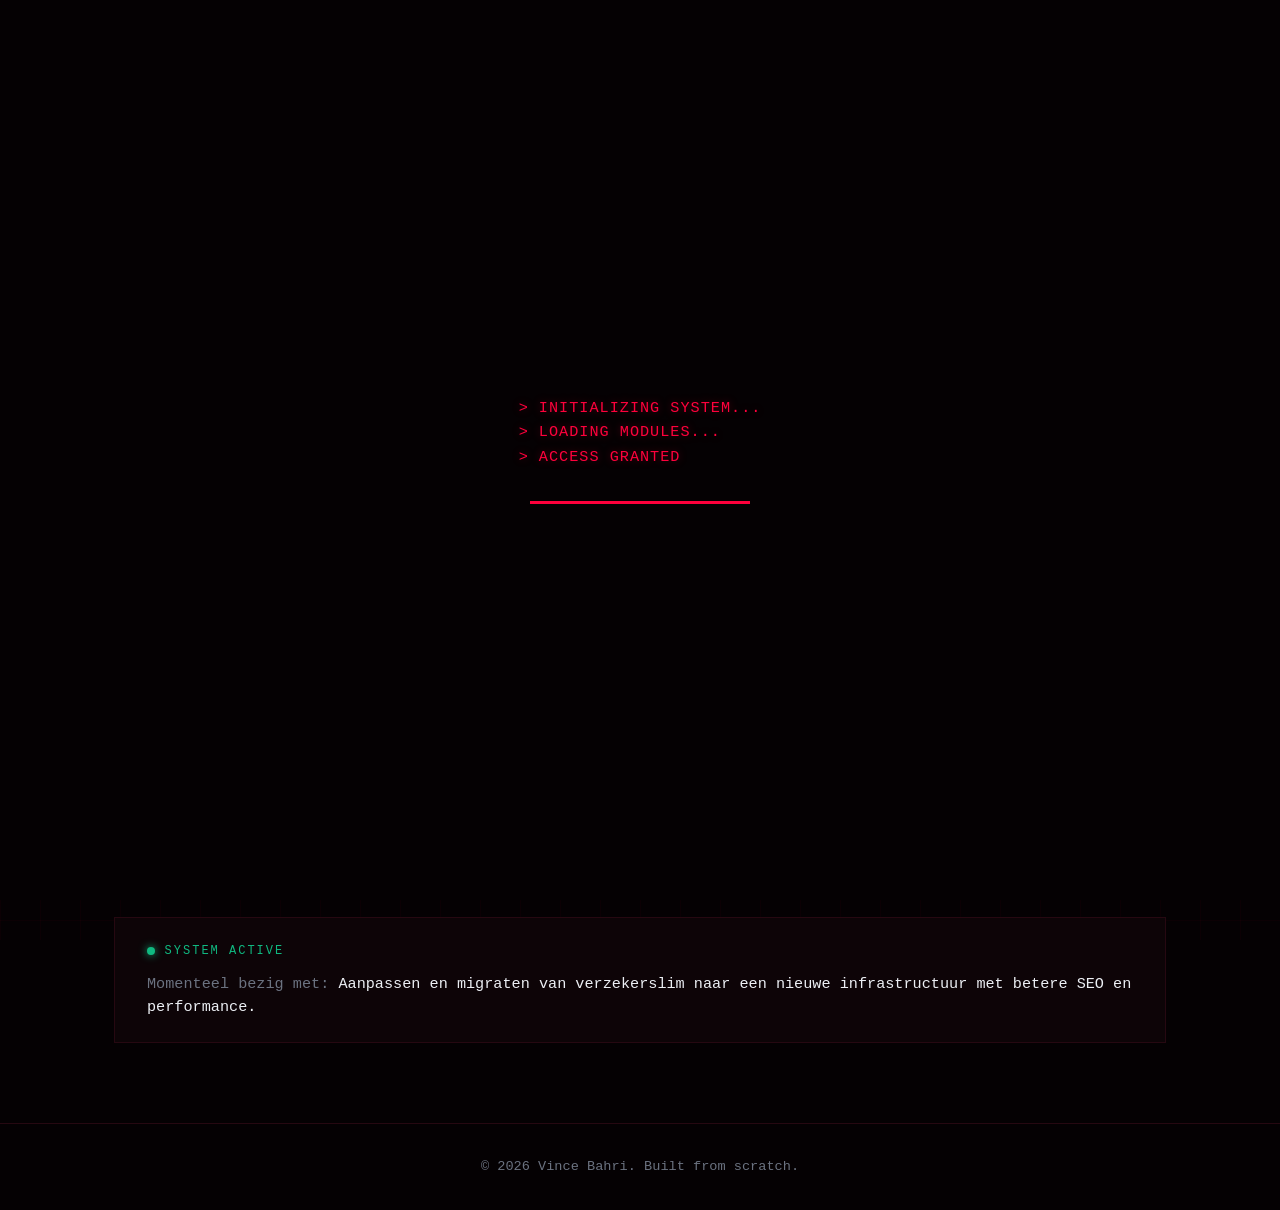
==== index.html @ 2ed2c1e5 "Finalization" ====
<!DOCTYPE html>
<html lang="nl">

<head>
    <meta charset="UTF-8">
    <meta name="viewport" content="width=device-width, initial-scale=1.0">
    <title>Portfolio | Vince Bahri</title>
    <meta property="og:title" content="Portfolio | Vince Bahri">
    <meta property="og:description"
        content="Software Engineering student gebaseerd in Paramaribo, Suriname. Focus op frontend, backend en fullstack development.">
    <meta property="og:image" content="https://vincemarsidin.github.io/img/vince-profile.jpg">
    <meta property="og:url" content="https://vincemarsidin.github.io/">
    <meta property="og:type" content="website">
    <link rel="stylesheet" href="./css/main.css">
    <link rel="icon" type="image/svg+xml" href="./img/logo.svg">
</head>

<body>

    <div id="scroll-progress"></div>

    <div id="boot-screen">
        <div class="boot-content">
            <p class="boot-line" data-delay="0">&gt; INITIALIZING SYSTEM...</p>
            <p class="boot-line" data-delay="500">&gt; LOADING MODULES...</p>
            <p class="boot-line" data-delay="1000">&gt; ACCESS GRANTED</p>
        </div>
        <div class="boot-bar">
            <div class="boot-bar-fill"></div>
        </div>
    </div>

    <header class="header-nav">
        <div class="container nav-container">
            <a href="./index.html" class="logo">&lt; vince.dev /&gt;</a>

            <button class="menu-toggle" aria-label="Toggle navigatiemenu" aria-expanded="false">
                <span class="bar"></span>
                <span class="bar"></span>
                <span class="bar"></span>
            </button>

            <nav class="nav-menu">
                <ul class="nav-links">
                    <li><a href="./index.html">Home</a></li>
                    <li><a href="./about.html">About</a></li>
                    <li><a href="./work.html">Work</a></li>
                    <li><a href="./contact.html">Contact</a></li>
                </ul>
            </nav>
        </div>
    </header>

    <main class="container">
        <div class="hero-layout">

            <section class="hero-section">
                <p class="section-label">// 01 — Intro</p>
                <h1 class="glitch" data-text="Hi, ik ben Vince Bahri">Hi, ik ben <span>Vince Bahri</span></h1>
                <p class="hero-subtitle" id="typewriter-text"
                    data-full-text="Een gedreven Software Engineering student gebaseerd in Paramaribo, Suriname met een sterke focus op frontend, backend en fullstack. Ik vind het geweldig om complexe problemen om te zetten in slimme, schaalbare software. Ik ben altijd op zoek naar een uitdagende stage.">
                    Een gedreven Software Engineering student gebasseerd in Paramaribo Suriname met een sterke focus
                    op
                    frontend, backend en fullstack. Ik vind het geweldig om complexe problemen om te zetten in
                    slimme,
                    schaalbare software. Ik ben altijd op zoek naar een uitdagende stage.
                </p>
            </section>

            <section class="hero-image-container">
                <div class="profile-frame">
                    <img src="./img/vince-profile.jpg" alt="Vince Arino Bahri" class="profile-img">
                    <div class="profile-telemetry">SYS.LOC // 5.852° N, 55.203° W</div>
                </div>
            </section>

        </div>

        <section class="overview-grid-wrapper">
            <p class="section-label">// 02 — Overview</p>
            <section class="overview-grid">
                <div class="tech-card">
                    <h3 class="card-title">// Wat ik doe</h3>
                    <p>Momenteel studeer ik Software Engineering aan UNASAT en ben ik werkzaam binnen grootschalige
                        klanten service call center Concentrix als IT servicedesk medewerker. Ik analyseer complexe
                        systemen, los hardnekkige technische verstoringen op en optimaliseer infrastructuren waar direct
                        resultaat vereist.</p>
                </div>

                <div class="tech-card">
                    <h3 class="card-title">// Mijn Focus</h3>
                    <p>Mijn prioriteit ligt bij het funderen en onderbouwen van betrouwbare websites en
                        softwaresystemen. Ik
                        focus me op het ontwerpen van een solide logische basis, een schone code-architectuur en het
                        kritisch documenteren van processen, zodat applicaties vanaf de grond af stabiel en schaalbaar
                        worden opgebouwd.</p>
                </div>
            </section>
        </section>

        <section class="current-status-wrapper">
            <p class="section-label">// 03 — Status</p>
            <div class="status-widget">
                <div class="status-indicator">
                    <span class="status-dot"></span>
                    <span class="status-text">SYSTEM ACTIVE</span>
                </div>
                <p class="status-detail">
                    Momenteel bezig met: <span class="status-highlight">Aanpassen en migraten van verzekerslim
                        naar een nieuwe infrastructuur met betere SEO en performance.</span>
                </p>
            </div>
        </section>

    </main>

    <footer>
        <div class="container">
            <p>&copy; 2026 Vince Bahri. Built from scratch.</p>
        </div>
    </footer>

    <button id="back-to-top" aria-label="Terug naar boven">
        <svg viewBox="0 0 24 24" fill="none" stroke="currentColor" stroke-width="2.5" stroke-linecap="round"
            stroke-linejoin="round">
            <path d="M12 19V5M5 12l7-7 7 7" />
        </svg>
    </button>

    <script src="./js/main.js"></script>

    <div id="easter-egg-modal" class="egg-modal">
        <div class="egg-modal-overlay"></div>
        <div class="egg-modal-content">
            <button id="egg-modal-close" class="egg-modal-close" aria-label="Sluiten">&times;</button>
            <p class="egg-modal-label">// ROOT ACCESS GRANTED</p>
            <div class="egg-modal-video-wrapper">
                <iframe id="egg-modal-iframe" src="" title="Easter egg video" frameborder="0"
                    allow="accelerometer; autoplay; clipboard-write; encrypted-media; gyroscope; picture-in-picture"
                    allowfullscreen>
                </iframe>
            </div>
        </div>
    </div>

    <div class="bg-grid"></div>
</body>

</html>
---- css/main.css ----
:root {
    --bg-main: #050103;
    --bg-card: #0d0407;
    --accent: #ff003c;
    --accent-glow: rgba(255, 0, 60, 0.35);
    --accent-secondary: #ff5500;

    --text-main: #eceff4;
    --text-muted: #6b7280;
    --border: #260811;

    --font-code: 'Fira Code', 'Courier New', monospace;

    --max-width: 1100px;
}

*,
*::before,
*::after {
    box-sizing: border-box;
    margin: 0;
    padding: 0;
}

body {
    background-color: var(--bg-main);
    color: var(--text-main);
    font-family: var(--font-code);
    line-height: 1.6;
    overflow-x: hidden;

    background-image: radial-gradient(600px circle at var(--mouse-x, 0px) var(--mouse-y, 0px),
            rgba(255, 0, 60, 0.04) 0%,
            transparent 80%);
    background-attachment: fixed;
}

.container {
    width: 100%;
    max-width: var(--max-width);
    margin: 0 auto;
    padding: 0 1.5rem;
}

#boot-screen {
    position: fixed;
    top: 0;
    left: 0;
    width: 100%;
    height: 100%;
    background-color: var(--bg-main);
    z-index: 99999;
    display: flex;
    flex-direction: column;
    align-items: center;
    justify-content: center;
    gap: 2rem;
    transition: opacity 0.3s ease, visibility 0.3s ease;
}

#boot-screen.hidden {
    opacity: 0;
    visibility: hidden;
    pointer-events: none;
    transition: none;
}

.boot-content {
    font-family: var(--font-code);
    text-align: left;
}

.boot-line {
    color: var(--accent);
    font-size: 0.95rem;
    letter-spacing: 1px;
    opacity: 0;
    text-shadow: 0 0 8px var(--accent-glow);
    animation: boot-line-appear 0.3s ease forwards;
}

.boot-line:nth-child(1) {
    animation-delay: 0s;
}

.boot-line:nth-child(2) {
    animation-delay: 0.5s;
}

.boot-line:nth-child(3) {
    animation-delay: 1s;
}

.boot-bar {
    width: 220px;
    height: 3px;
    background-color: var(--border);
    overflow: hidden;
}

.boot-bar-fill {
    width: 0%;
    height: 100%;
    background-color: var(--accent);
    box-shadow: 0 0 8px var(--accent-glow);
    animation: boot-bar-load 1.5s ease forwards;
}

#scroll-progress {
    position: fixed;
    top: 0;
    left: 0;
    width: 0%;
    height: 3px;
    background-color: var(--accent);
    box-shadow: 0 0 8px var(--accent-glow);
    z-index: 100000;
    transition: width 0.1s ease-out;
}

#back-to-top {
    position: fixed;
    bottom: 2rem;
    right: 2rem;
    width: 46px;
    height: 46px;
    background-color: var(--bg-card);
    border: 1px solid var(--border);
    color: var(--accent);
    display: flex;
    align-items: center;
    justify-content: center;
    cursor: pointer;
    z-index: 500;
    opacity: 0;
    visibility: hidden;
    transform: translateY(10px);
    transition: opacity 0.3s ease, transform 0.3s ease, border-color 0.3s ease, box-shadow 0.3s ease;
}

#back-to-top.visible {
    opacity: 1;
    visibility: visible;
    transform: translateY(0);
}

#back-to-top:hover {
    border-color: var(--accent);
    box-shadow: 0 0 15px var(--accent-glow);
}

#back-to-top svg {
    width: 20px;
    height: 20px;
}

@media (max-width: 768px) {
    #back-to-top {
        bottom: 1.25rem;
        right: 1.25rem;
        width: 42px;
        height: 42px;
    }
}

.header-nav {
    border-bottom: 1px solid var(--border);
    background-color: rgba(5, 1, 3, 0.8);
    backdrop-filter: blur(12px);
    position: sticky;
    top: 0;
    z-index: 100;
}

.nav-container {
    display: flex;
    justify-content: space-between;
    align-items: center;
    height: 4.5rem;
}

.logo {
    font-family: var(--font-code);
    font-weight: 700;
    color: var(--accent);
    text-decoration: none;
    font-size: 1.25rem;
    white-space: nowrap;
}

.nav-links {
    display: flex;
    list-style: none;
    gap: 2rem;
}

.nav-links a {
    color: var(--text-muted);
    text-decoration: none;
    font-family: var(--font-code);
    font-size: 0.9rem;
    transition: color 0.2s ease;
}

.nav-links a:hover,
.nav-links a.active {
    color: var(--accent);
}

.nav-links a.active {
    text-shadow: 0 0 8px var(--accent-glow);
    border-bottom: 2px solid var(--accent);
    padding-bottom: 4px;
}

.menu-toggle {
    display: none;
    flex-direction: column;
    justify-content: space-between;
    width: 30px;
    height: 20px;
    background: transparent;
    border: none;
    cursor: pointer;
    padding: 0;
    z-index: 110;
}

.menu-toggle .bar {
    width: 100%;
    height: 2px;
    background-color: var(--accent);
    transition: all 0.3s cubic-bezier(0.175, 0.885, 0.32, 1.275);
    box-shadow: 0 0 5px var(--accent-glow);
}

@media (max-width: 768px) {
    .menu-toggle {
        display: flex;
    }

    .nav-menu {
        position: fixed;
        top: 0;
        right: 0;
        width: 100%;
        height: 100vh;
        background-color: rgba(5, 1, 3, 0.98);
        border-left: 1px solid var(--border);
        display: flex;
        justify-content: center;
        align-items: center;
        transition: transform 0.4s ease, opacity 0.3s ease;
        transform: translateY(-100%);
        opacity: 0;
        pointer-events: none;
        z-index: 105;
    }

    .nav-menu.active {
        transform: translateY(0);
        opacity: 1;
        pointer-events: auto;
    }

    .nav-links {
        flex-direction: column;
        align-items: center;
        gap: 3rem;
    }

    .nav-links a {
        font-size: 1.5rem;
        letter-spacing: 2px;
    }

    .menu-toggle.active .bar:nth-child(1) {
        transform: translateY(9px) rotate(45deg);
        background-color: var(--accent);
        box-shadow: 0 0 8px rgba(0, 240, 255, 0.5);
    }

    .menu-toggle.active .bar:nth-child(2) {
        opacity: 0;
        transform: translateX(-20px);
    }

    .menu-toggle.active .bar:nth-child(3) {
        transform: translateY(-9px) rotate(-45deg);
        background-color: var(--accent);
        box-shadow: 0 0 8px rgba(255, 0, 60, 0.5);
    }
}

.hero-layout {
    display: grid;
    grid-template-columns: 1.2fr 0.8fr;
    gap: 4rem;
    align-items: center;
    margin-bottom: 3rem;
}

.hero-section {
    padding: 5rem 0 3rem 0;
}

.hero-section h1 {
    font-size: clamp(1.75rem, 3.2vw, 2.75rem);
    margin-bottom: 1rem;
    white-space: nowrap;
}

h1 span,
.hero-section h1 span {
    color: var(--accent);
    text-shadow: 0 0 10px var(--accent-glow), 0 0 20px rgba(255, 0, 60, 0.2);
}

.hero-subtitle {
    font-size: 1.25rem;
    color: var(--text-muted);
    max-width: 600px;
}

.hero-subtitle.typing::after {
    content: "▋";
    color: var(--accent);
    animation: cursor-blink 0.8s step-end infinite;
    margin-left: 2px;
}

.hero-image-container {
    display: flex;
    justify-content: center;
    align-items: center;
    width: 100%;
}

.profile-frame {
    position: relative;
    width: 280px;
    height: 280px;
    background-color: var(--bg-card);
    border: 1px solid var(--border);
    border-radius: 0;
    box-shadow: 0 0 15px rgba(0, 0, 0, 0.5);
    transition: border-color 0.3s ease, box-shadow 0.3s ease;
}

.profile-frame:hover {
    border-color: var(--accent);
    box-shadow: 0 0 20px var(--accent-glow);
}

.profile-img {
    width: 100%;
    height: 100%;
    object-fit: cover;
    display: block;
    filter: grayscale(20%) contrast(110%);
    transition: filter 0.3s ease;
}

.profile-frame:hover .profile-img {
    filter: grayscale(0%) contrast(115%);
    transform: scale(1.03);
}

.profile-telemetry {
    position: absolute;
    bottom: 8px;
    left: 12px;
    font-family: var(--font-code);
    font-size: 0.7rem;
    color: #00ffcc;
    z-index: 10;
    opacity: 0.8;
    text-shadow: 0 0 8px rgba(255, 255, 255, 0.8),
        0 0 4px rgba(255, 255, 255, 0.9);

}

.overview-grid-wrapper,
.current-status-wrapper,
.project-wrapper,
.contact-row-wrapper {
    margin-bottom: 5rem;
}

.overview-grid {
    display: grid;
    grid-template-columns: repeat(auto-fit, minmax(300px, 1fr));
    gap: 2rem;
    margin-top: 2rem;
}

.tech-card,
.project-card,
.tech-form {
    background-color: var(--bg-card);
    border: 1px solid var(--border);
    padding: 2rem;
    border-radius: 0;
    transition: transform 0.2s ease, border-color 0.3s ease, box-shadow 0.3s ease;
}

.tech-card:hover,
.project-card:hover {
    transform: translateY(-4px);
    border-color: var(--accent);
    box-shadow: 0 0 15px rgba(255, 0, 60, 0.15);
    border-radius: 0 !important;
}

.card-title {
    color: var(--accent);
    font-family: var(--font-code);
    margin-bottom: 1rem;
}

.section-label {
    font-family: var(--font-code);
    color: var(--accent);
    font-size: 0.8rem;
    letter-spacing: 3px;
    text-transform: uppercase;
    margin-bottom: 1rem;
    opacity: 0.85;
    display: flex;
    align-items: center;
    gap: 0.75rem;
}

.section-label::after {
    content: '';
    flex-grow: 1;
    height: 1px;
    background: linear-gradient(90deg, var(--border), transparent);
}

.status-widget {
    background-color: var(--bg-card);
    border: 1px solid var(--border);
    padding: 1.5rem 2rem;
    display: flex;
    flex-direction: column;
    gap: 0.75rem;
}

.status-indicator {
    display: flex;
    align-items: center;
    gap: 0.6rem;
}

.status-dot {
    width: 8px;
    height: 8px;
    border-radius: 50%;
    background-color: #10b981;
    box-shadow: 0 0 8px #10b981;
    animation: status-pulse 2s ease-in-out infinite;
}

.status-text {
    font-family: var(--font-code);
    font-size: 0.75rem;
    letter-spacing: 2px;
    color: #10b981;
}

.status-detail {
    color: var(--text-muted);
    font-size: 0.95rem;
    line-height: 1.5;
}

.status-highlight {
    color: var(--text-main);
    font-weight: 500;
}

@keyframes status-pulse {

    0%,
    100% {
        opacity: 1;
        transform: scale(1);
    }

    50% {
        opacity: 0.5;
        transform: scale(0.85);
    }
}

.error-page {
    min-height: calc(100vh - 4.5rem - 100px);
    display: flex;
    align-items: center;
    justify-content: center;
    text-align: center;
}

.error-content {
    max-width: 500px;
}

.error-code {
    font-family: var(--font-code);
    color: var(--text-muted);
    font-size: 0.9rem;
    letter-spacing: 2px;
    margin-bottom: 1rem;
}

.error-content h1 {
    font-family: var(--font-code);
    font-size: 8rem;
    line-height: 1;
    color: var(--accent);
    text-shadow: 0 0 20px var(--accent-glow);
    margin-bottom: 1.5rem;
}

.error-message {
    font-family: var(--font-code);

    font-size: 1.1rem;
    margin-bottom: 2rem;
    line-height: 1.6;
}

.submit-btn {
    display: inline-block;
    background-color: transparent;
    border: 1px solid var(--accent);
    color: var(--accent);
    padding: 0.75rem 1.5rem;
    font-family: var(--font-code);
    font-size: 0.95rem;
    font-weight: 600;
    text-transform: uppercase;
    letter-spacing: 2px;
    text-decoration: none;
    cursor: pointer;
    transition: background-color 0.2s ease, color 0.2s ease, box-shadow 0.2s ease;
}

.submit-btn:hover {
    background-color: var(--accent);
    color: var(--bg-main);
    box-shadow: 0 0 15px var(--accent);
}

body::before {
    content: " ";
    display: block;
    position: fixed;
    top: 0;
    left: 0;
    bottom: 0;
    right: 0;
    background: linear-gradient(rgba(18, 16, 16, 0) 50%, rgba(0, 0, 0, 0.25) 50%),
        linear-gradient(90deg, rgba(255, 0, 0, 0.06), rgba(0, 255, 0, 0.02), rgba(0, 0, 255, 0.06));
    z-index: 9999;
    background-size: 100% 4px, 6px 100%;
    pointer-events: none;
    opacity: 0.45;
}

body::after {
    content: " ";
    display: block;
    position: fixed;
    top: 0;
    left: 0;
    bottom: 0;
    right: 0;
    background: radial-gradient(circle, transparent 60%, rgba(0, 0, 0, 0.4) 100%);
    z-index: 9998;
    pointer-events: none;
}

.bg-grid {
    position: fixed;
    top: -40px;
    left: -40px;
    width: calc(100% + 80px);
    height: calc(100% + 80px);
    background-image:
        linear-gradient(rgba(255, 0, 60, 0.03) 1px, transparent 1px),
        linear-gradient(90deg, rgba(255, 0, 60, 0.03) 1px, transparent 1px);
    background-size: 40px 40px;
    z-index: -1;
    animation: grid-drift 60s linear infinite;
    pointer-events: none;
}

@keyframes grid-drift {
    from {
        transform: translate(0, 0);
    }

    to {
        transform: translate(-40px, -40px);
    }
}

.easter-egg-active {
    animation: egg-flash 0.3s ease;
}

@keyframes egg-flash {

    0%,
    100% {
        filter: invert(0);
    }

    50% {
        filter: invert(1);
    }
}

.egg-modal {
    position: fixed;
    top: 0;
    left: 0;
    width: 100%;
    height: 100%;
    z-index: 200000;
    display: flex;
    align-items: center;
    justify-content: center;
    opacity: 0;
    visibility: hidden;
    transition: opacity 0.3s ease, visibility 0.3s ease;
}

.egg-modal.visible {
    opacity: 1;
    visibility: visible;
}

.egg-modal-overlay {
    position: absolute;
    top: 0;
    left: 0;
    width: 100%;
    height: 100%;
    background-color: rgba(5, 1, 3, 0.9);
    backdrop-filter: blur(6px);
}

.egg-modal-content {
    position: relative;
    width: 90%;
    max-width: 720px;
    background-color: var(--bg-card);
    border: 1px solid var(--accent);
    box-shadow: 0 0 40px var(--accent-glow);
    padding: 1.5rem;
    z-index: 1;
    transform: scale(0.95);
    transition: transform 0.3s ease;
}

.egg-modal.visible .egg-modal-content {
    transform: scale(1);
}

.egg-modal-close {
    position: absolute;
    top: 0.75rem;
    right: 0.75rem;
    background: transparent;
    border: 1px solid var(--border);
    color: var(--accent);
    width: 32px;
    height: 32px;
    font-size: 1.25rem;
    line-height: 1;
    cursor: pointer;
    transition: border-color 0.2s ease, box-shadow 0.2s ease;
}

.egg-modal-close:hover {
    border-color: var(--accent);
    box-shadow: 0 0 10px var(--accent-glow);
}

.egg-modal-label {
    font-size: 0.85rem;
    color: var(--accent);
    letter-spacing: 1px;
    text-shadow: 0 0 6px var(--accent-glow);
    margin-bottom: 1rem;
}

.egg-modal-video-wrapper {
    position: relative;
    width: 100%;
    padding-bottom: 56.25%;
    height: 0;
    overflow: hidden;
    border: 1px solid var(--border);
}

.egg-modal-video-wrapper iframe {
    position: absolute;
    top: 0;
    left: 0;
    width: 100%;
    height: 100%;
}

.glitch {
    position: relative;
}

.glitch::before,
.glitch::after {
    content: attr(data-text);
    position: absolute;
    top: 0;
    left: 0;
    width: 100%;
    height: 100%;
    background: var(--bg-main);
    overflow: hidden;
}

.glitch::before {
    left: 2px;
    text-shadow: -2px 0 #ff0055;
    animation: glitch-anim 5s infinite linear alternate-reverse;
}

.glitch::after {
    left: -2px;
    text-shadow: -2px 0 #00ffcc, 0 2px #00ffcc;
    animation: glitch-anim2 5s infinite linear alternate-reverse;
}

@keyframes glitch-anim {
    0% {
        clip-path: inset(20% 0 65% 0);
    }

    10% {
        clip-path: inset(50% 0 20% 0);
    }

    20% {
        clip-path: inset(5% 0 85% 0);
    }

    30% {
        clip-path: inset(70% 0 10% 0);
    }

    40% {
        clip-path: inset(35% 0 45% 0);
    }

    50% {
        clip-path: inset(80% 0 5% 0);
    }

    60% {
        clip-path: inset(10% 0 75% 0);
    }

    70% {
        clip-path: inset(60% 0 25% 0);
    }

    80% {
        clip-path: inset(2% 0 90% 0);
    }

    90% {
        clip-path: inset(90% 0 2% 0);
    }

    100% {
        clip-path: inset(25% 0 60% 0);
    }
}

@keyframes glitch-anim2 {
    0% {
        clip-path: inset(60% 0 20% 0);
    }

    11% {
        clip-path: inset(5% 0 80% 0);
    }

    22% {
        clip-path: inset(85% 0 5% 0);
    }

    33% {
        clip-path: inset(45% 0 40% 0);
    }

    44% {
        clip-path: inset(15% 0 70% 0);
    }

    55% {
        clip-path: inset(75% 0 10% 0);
    }

    66% {
        clip-path: inset(30% 0 55% 0);
    }

    77% {
        clip-path: inset(90% 0 2% 0);
    }

    88% {
        clip-path: inset(8% 0 85% 0);
    }

    100% {
        clip-path: inset(95% 0 2% 0);
    }
}

@keyframes boot-line-appear {
    from {
        opacity: 0;
        transform: translateY(4px);
    }

    to {
        opacity: 1;
        transform: translateY(0);
    }
}

@keyframes cursor-blink {

    from,
    to {
        opacity: 1;
    }

    50% {
        opacity: 0;
    }
}

@keyframes boot-bar-load {
    from {
        width: 0%;
    }

    to {
        width: 100%;
    }
}

footer {
    border-top: 1px solid var(--border);
    padding: 2rem 0;
    margin-top: 5rem;
    text-align: center;
    font-family: var(--font-code);
    font-size: 0.85rem;
    color: var(--text-muted);
}

@media (max-width: 768px) {
    .hero-layout {
        grid-template-columns: 1fr;
        gap: 2rem;
        text-align: center;
    }

    .hero-section {
        padding: 2rem 0;
    }

    .hero-section h1 {
        white-space: normal;
        font-size: clamp(1.5rem, 5vw, 2.25rem);
    }

    .profile-frame {
        width: clamp(180px, 60vw, 240px);
        height: clamp(180px, 60vw, 240px);
    }

    .nav-links {
        gap: 1rem;
    }

    .error-content h1 {
        font-size: 5rem;
    }
}
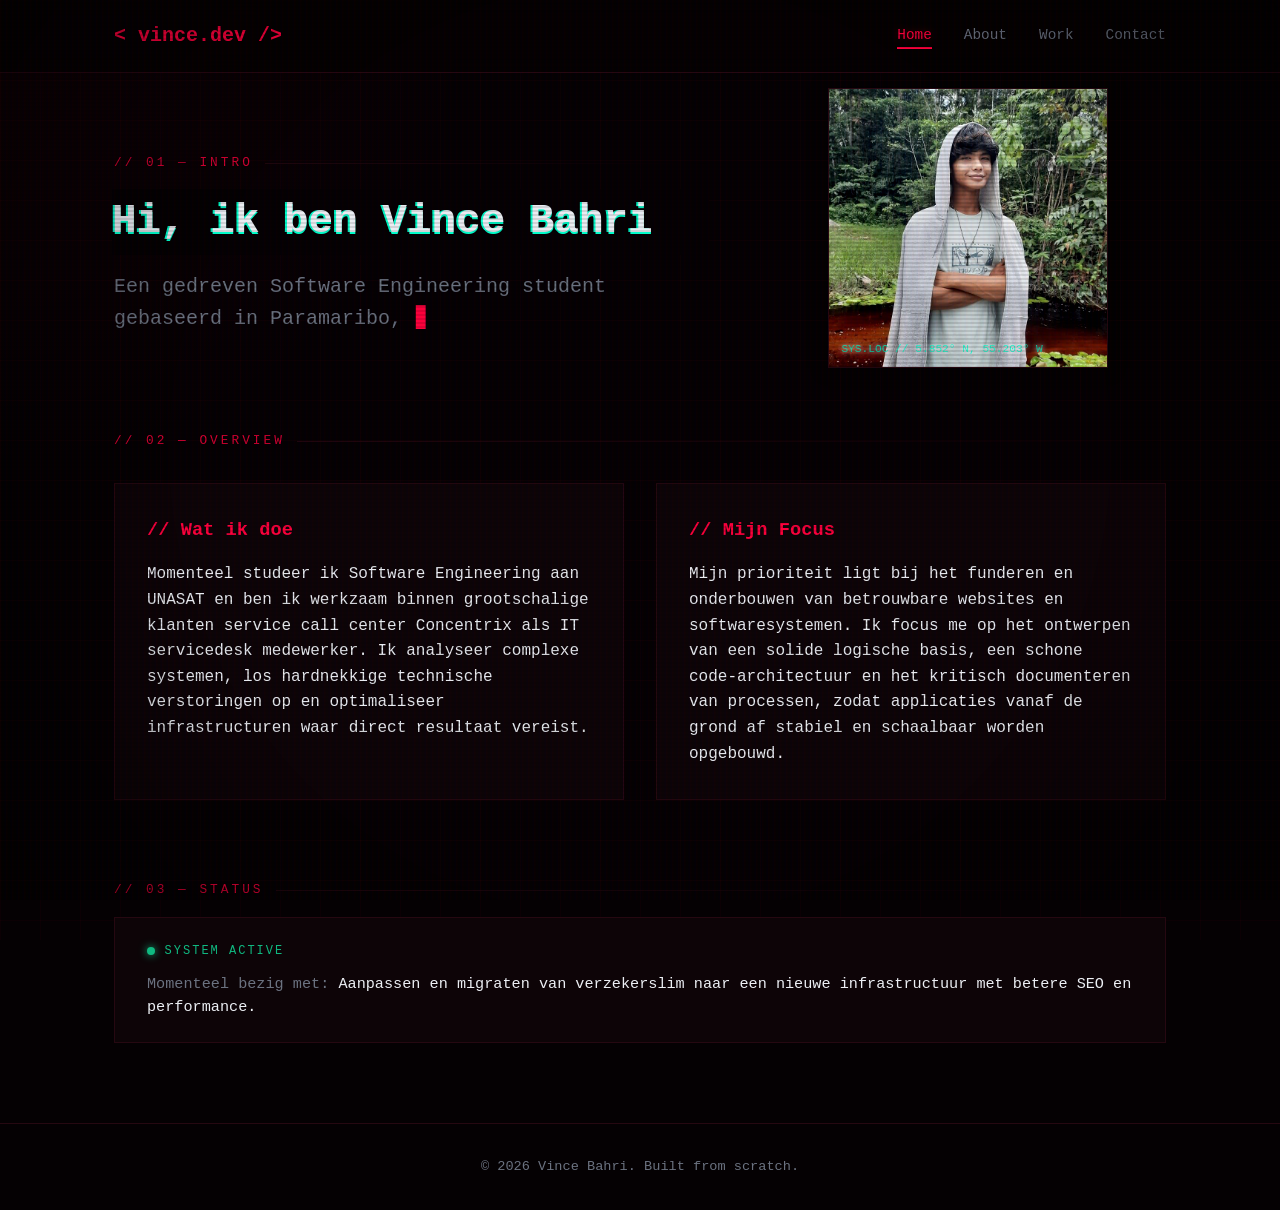
==== commit 37479ba7: "Changed removed "Portfolio"" ====
--- a/index.html
+++ b/index.html
@@ -4,8 +4,8 @@
 <head>
     <meta charset="UTF-8">
     <meta name="viewport" content="width=device-width, initial-scale=1.0">
-    <title>Portfolio | Vince Bahri</title>
-    <meta property="og:title" content="Portfolio | Vince Bahri">
+    <title>Vince Bahri</title>
+    <meta property="og:title" content="Vince Bahri">
     <meta property="og:description"
         content="Software Engineering student gebaseerd in Paramaribo, Suriname. Focus op frontend, backend en fullstack development.">
     <meta property="og:image" content="https://vincemarsidin.github.io/img/vince-profile.jpg">
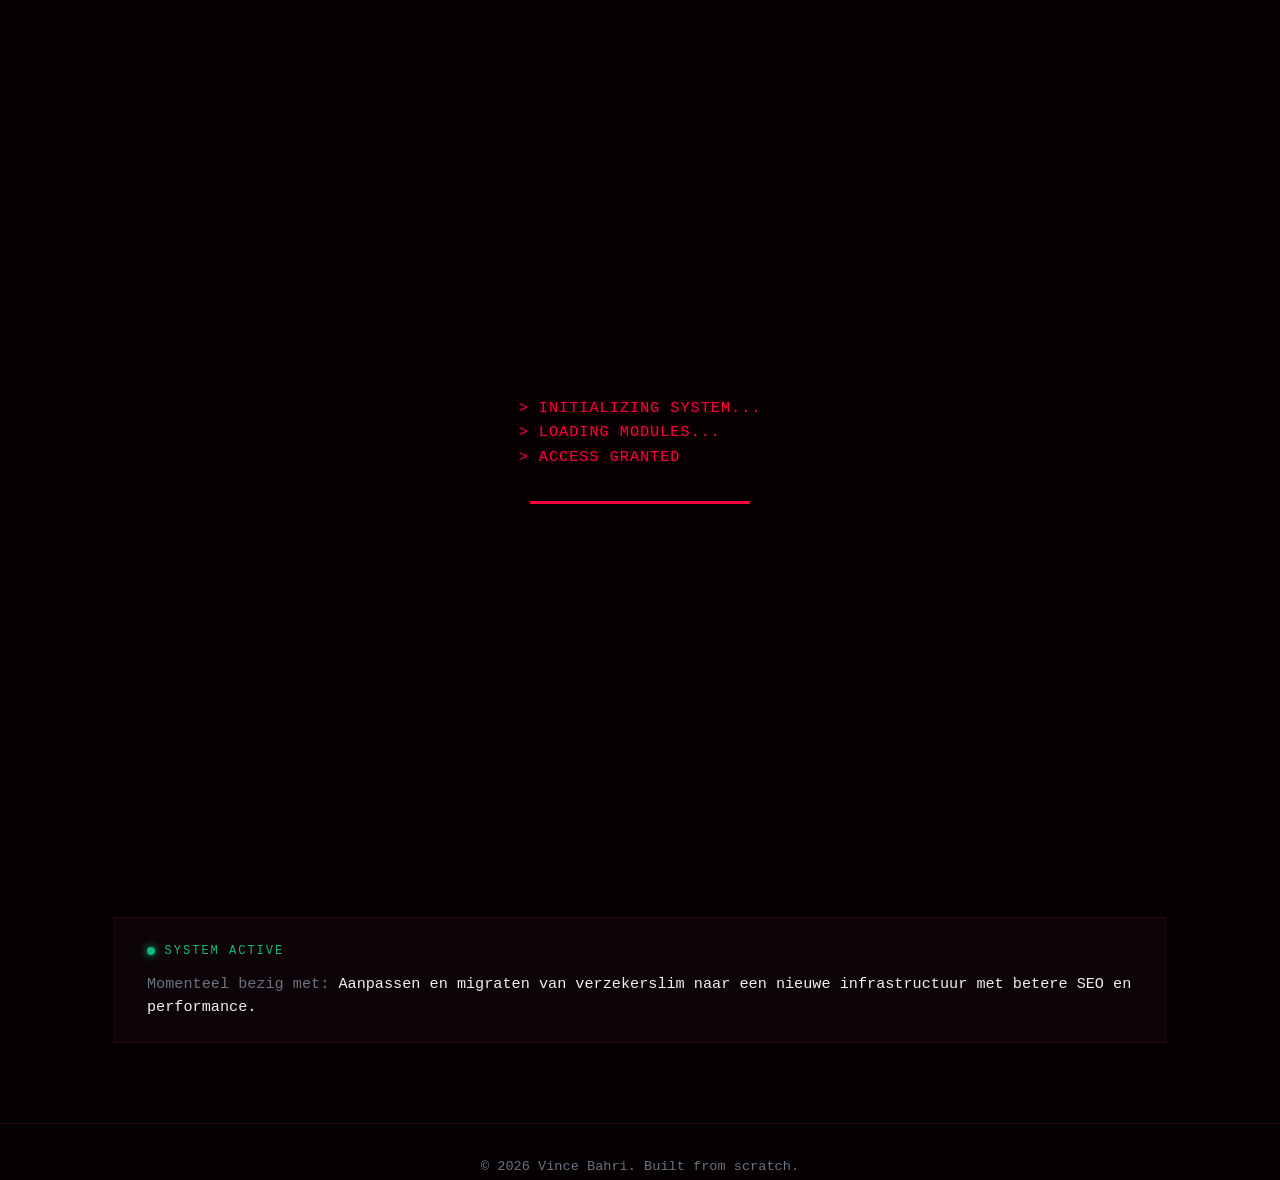
==== commit 75223eb5: "added correct og image" ====
--- a/index.html
+++ b/index.html
@@ -4,11 +4,11 @@
 <head>
     <meta charset="UTF-8">
     <meta name="viewport" content="width=device-width, initial-scale=1.0">
-    <title>Vince Bahri</title>
-    <meta property="og:title" content="Vince Bahri">
+    <title>Portfolio | Vince Bahri</title>
+    <meta property="og:title" content="Portfolio | Vince Bahri">
     <meta property="og:description"
         content="Software Engineering student gebaseerd in Paramaribo, Suriname. Focus op frontend, backend en fullstack development.">
-    <meta property="og:image" content="https://vincemarsidin.github.io/img/vince-profile.jpg">
+    <meta property="og:image" content="https://vincemarsidin.github.io/img/og-image.png">
     <meta property="og:url" content="https://vincemarsidin.github.io/">
     <meta property="og:type" content="website">
     <link rel="stylesheet" href="./css/main.css">
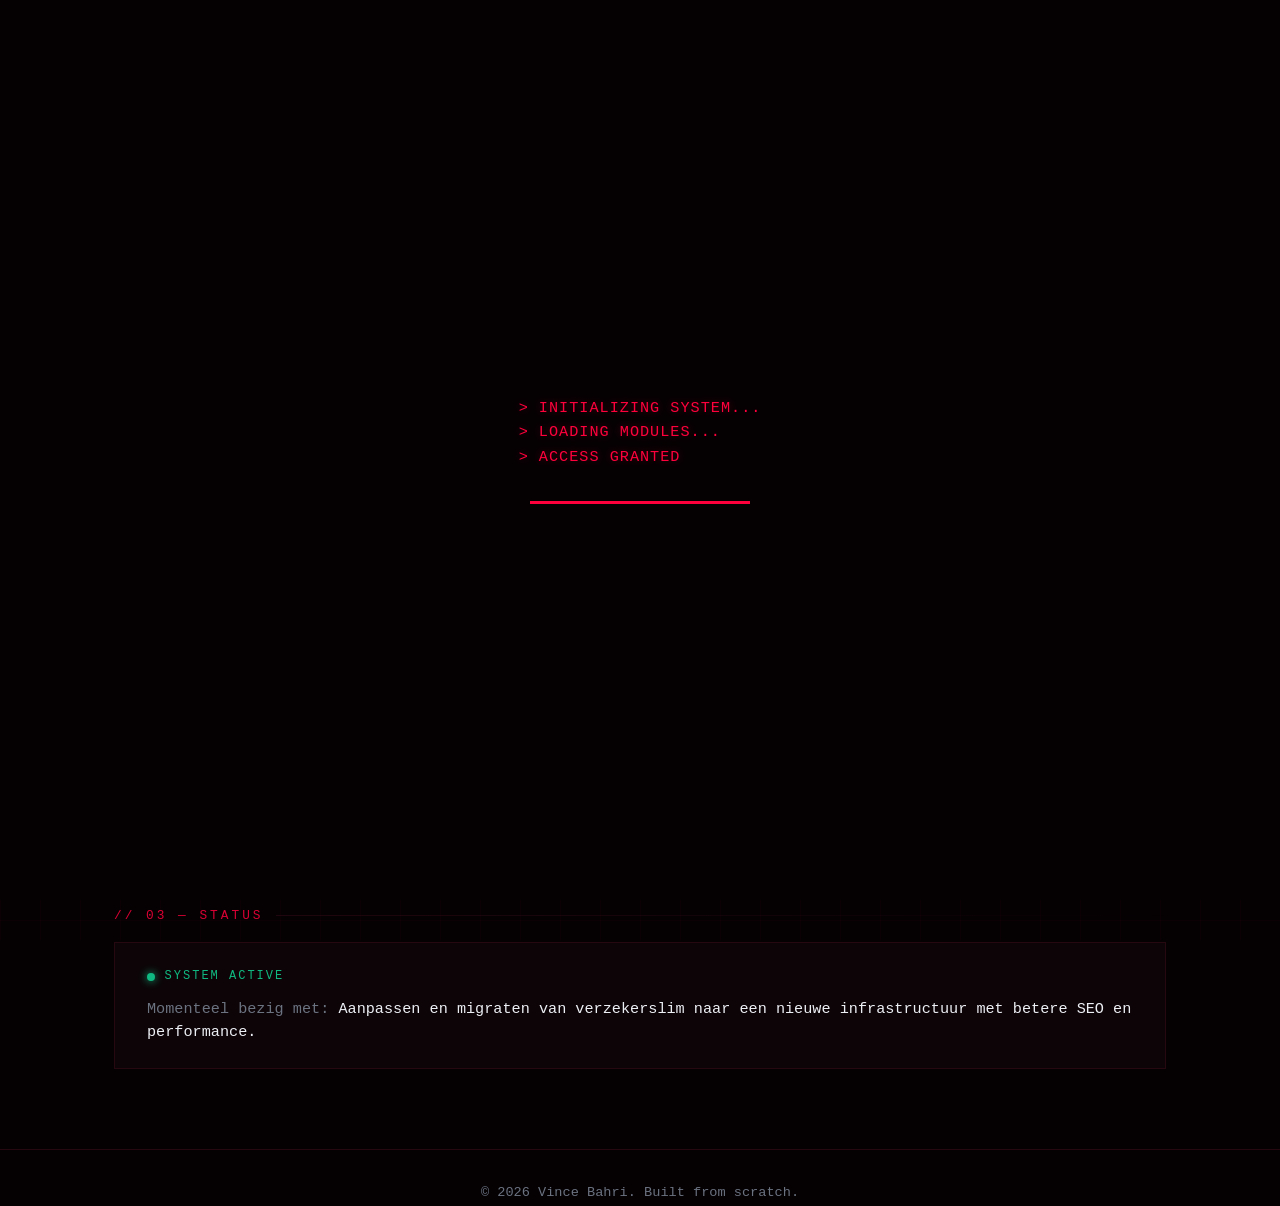
==== commit 2ba8313a: "Merge branch 'main' of https://github.com/VinceMarsidin/vincemarsidin.github.io" ====
--- a/index.html
+++ b/index.html
@@ -1,11 +1,36 @@
 <!DOCTYPE html>
 <html lang="nl">
 
+<<<<<<< HEAD
+<title>Vince Bahri</title>
+<meta name="description"
+    content="Portfolio van Vince Bahri, Software Engineering student in Paramaribo, Suriname. Gespecialiseerd in frontend, backend en fullstack development.">
+
+<link rel="icon" href="/img/favicon.png" sizes="32x32" />
+
+<meta property="og:type" content="website">
+<meta property="og:title" content="Vince Bahri">
+<meta property="og:description"
+    content="Software Engineering student gebaseerd in Paramaribo, Suriname. Focus op frontend, backend en fullstack development.">
+<meta property="og:image" content="https://vincemarsidin.github.io/img/og-image.png">
+<meta property="og:image:width" content="1200">
+<meta property="og:image:height" content="630">
+
+<meta name="twitter:card" content="summary_large_image">
+<meta name="twitter:title" content="Vince Bahri">
+<meta name="twitter:description"
+    content="Software Engineering student gebaseerd in Paramaribo, Suriname. Focus op frontend, backend en fullstack development.">
+<meta name="twitter:image" content="https://vincemarsidin.github.io/img/og-image.png">
+<meta name="twitter:image:width" content="1200">
+<meta name="twitter:image:height" content="630">
+
+<link rel="stylesheet" href="./css/main.css">
+=======
 <head>
     <meta charset="UTF-8">
     <meta name="viewport" content="width=device-width, initial-scale=1.0">
-    <title>Portfolio | Vince Bahri</title>
-    <meta property="og:title" content="Portfolio | Vince Bahri">
+    <title>Vince Bahri</title>
+    <meta property="og:title" content="Vince Bahri">
     <meta property="og:description"
         content="Software Engineering student gebaseerd in Paramaribo, Suriname. Focus op frontend, backend en fullstack development.">
     <meta property="og:image" content="https://vincemarsidin.github.io/img/og-image.png">
@@ -14,6 +39,7 @@
     <link rel="stylesheet" href="./css/main.css">
     <link rel="icon" type="image/svg+xml" href="./img/logo.svg">
 </head>
+>>>>>>> 453bbb7773a863b065b98ccd7f911ebcfbd44cb0
 
 <body>
 
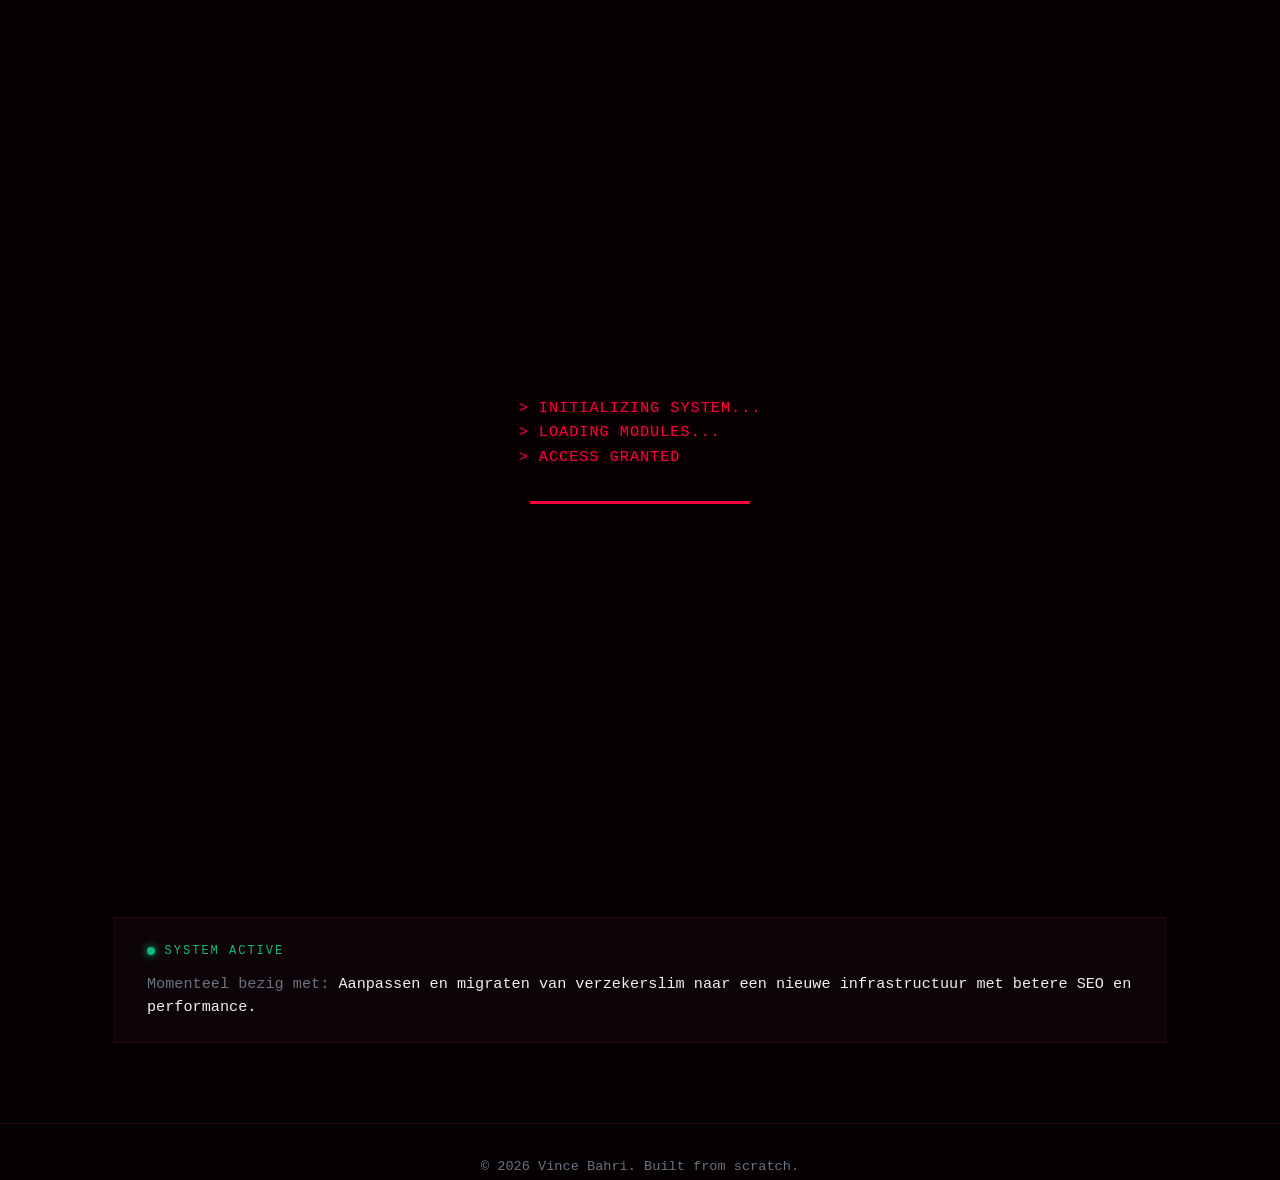
==== commit 127a513c: "Forgot head tag" ====
--- a/index.html
+++ b/index.html
@@ -1,45 +1,31 @@
 <!DOCTYPE html>
 <html lang="nl">
 
-<<<<<<< HEAD
-<title>Vince Bahri</title>
-<meta name="description"
-    content="Portfolio van Vince Bahri, Software Engineering student in Paramaribo, Suriname. Gespecialiseerd in frontend, backend en fullstack development.">
+<head>
+    <title>Vince Bahri</title>
+    <meta name="description"
+        content="Portfolio van Vince Bahri, Software Engineering student in Paramaribo, Suriname. Gespecialiseerd in frontend, backend en fullstack development.">
 
-<link rel="icon" href="/img/favicon.png" sizes="32x32" />
+    <link rel="icon" href="/img/favicon.png" sizes="32x32" />
 
-<meta property="og:type" content="website">
-<meta property="og:title" content="Vince Bahri">
-<meta property="og:description"
-    content="Software Engineering student gebaseerd in Paramaribo, Suriname. Focus op frontend, backend en fullstack development.">
-<meta property="og:image" content="https://vincemarsidin.github.io/img/og-image.png">
-<meta property="og:image:width" content="1200">
-<meta property="og:image:height" content="630">
-
-<meta name="twitter:card" content="summary_large_image">
-<meta name="twitter:title" content="Vince Bahri">
-<meta name="twitter:description"
-    content="Software Engineering student gebaseerd in Paramaribo, Suriname. Focus op frontend, backend en fullstack development.">
-<meta name="twitter:image" content="https://vincemarsidin.github.io/img/og-image.png">
-<meta name="twitter:image:width" content="1200">
-<meta name="twitter:image:height" content="630">
-
-<link rel="stylesheet" href="./css/main.css">
-=======
-<head>
-    <meta charset="UTF-8">
-    <meta name="viewport" content="width=device-width, initial-scale=1.0">
-    <title>Vince Bahri</title>
+    <meta property="og:type" content="website">
     <meta property="og:title" content="Vince Bahri">
     <meta property="og:description"
         content="Software Engineering student gebaseerd in Paramaribo, Suriname. Focus op frontend, backend en fullstack development.">
     <meta property="og:image" content="https://vincemarsidin.github.io/img/og-image.png">
-    <meta property="og:url" content="https://vincemarsidin.github.io/">
-    <meta property="og:type" content="website">
+    <meta property="og:image:width" content="1200">
+    <meta property="og:image:height" content="630">
+
+    <meta name="twitter:card" content="summary_large_image">
+    <meta name="twitter:title" content="Vince Bahri">
+    <meta name="twitter:description"
+        content="Software Engineering student gebaseerd in Paramaribo, Suriname. Focus op frontend, backend en fullstack development.">
+    <meta name="twitter:image" content="https://vincemarsidin.github.io/img/og-image.png">
+    <meta name="twitter:image:width" content="1200">
+    <meta name="twitter:image:height" content="630">
+
     <link rel="stylesheet" href="./css/main.css">
-    <link rel="icon" type="image/svg+xml" href="./img/logo.svg">
 </head>
->>>>>>> 453bbb7773a863b065b98ccd7f911ebcfbd44cb0
 
 <body>
 
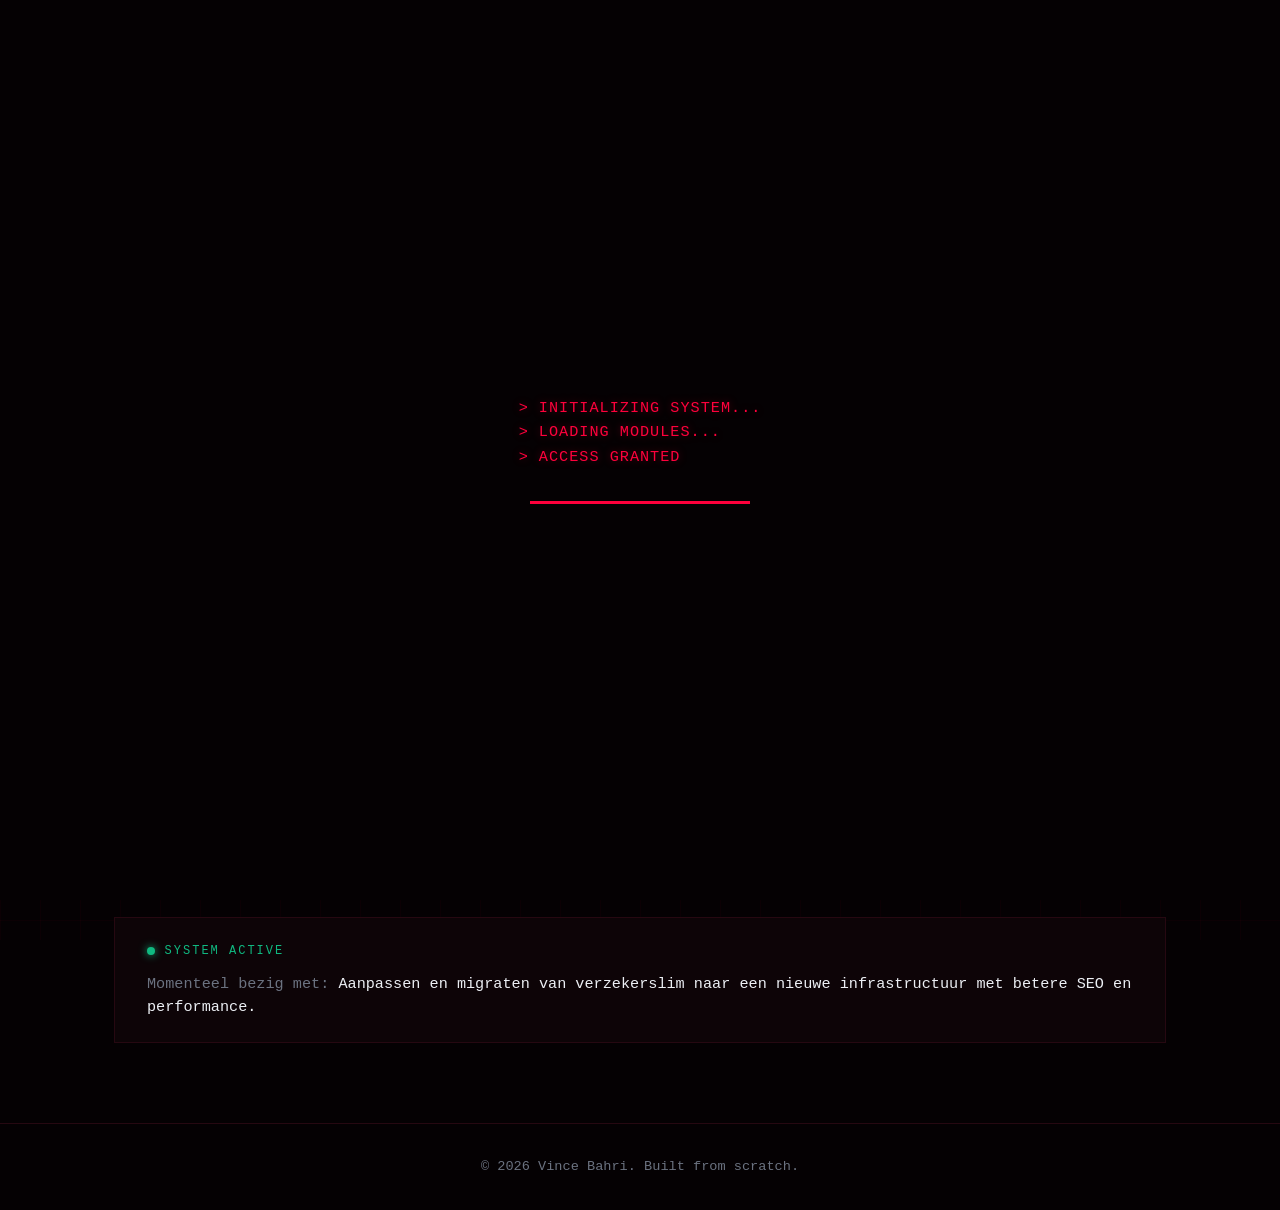
==== commit f1d335fc: "Nested images" ====
--- a/index.html
+++ b/index.html
@@ -81,7 +81,7 @@
 
             <section class="hero-image-container">
                 <div class="profile-frame">
-                    <img src="./img/vince-profile.jpg" alt="Vince Arino Bahri" class="profile-img">
+                    <img src="./img/home/vince-profile.jpg" alt="Vince Arino Bahri" class="profile-img">
                     <div class="profile-telemetry">SYS.LOC // 5.852° N, 55.203° W</div>
                 </div>
             </section>
